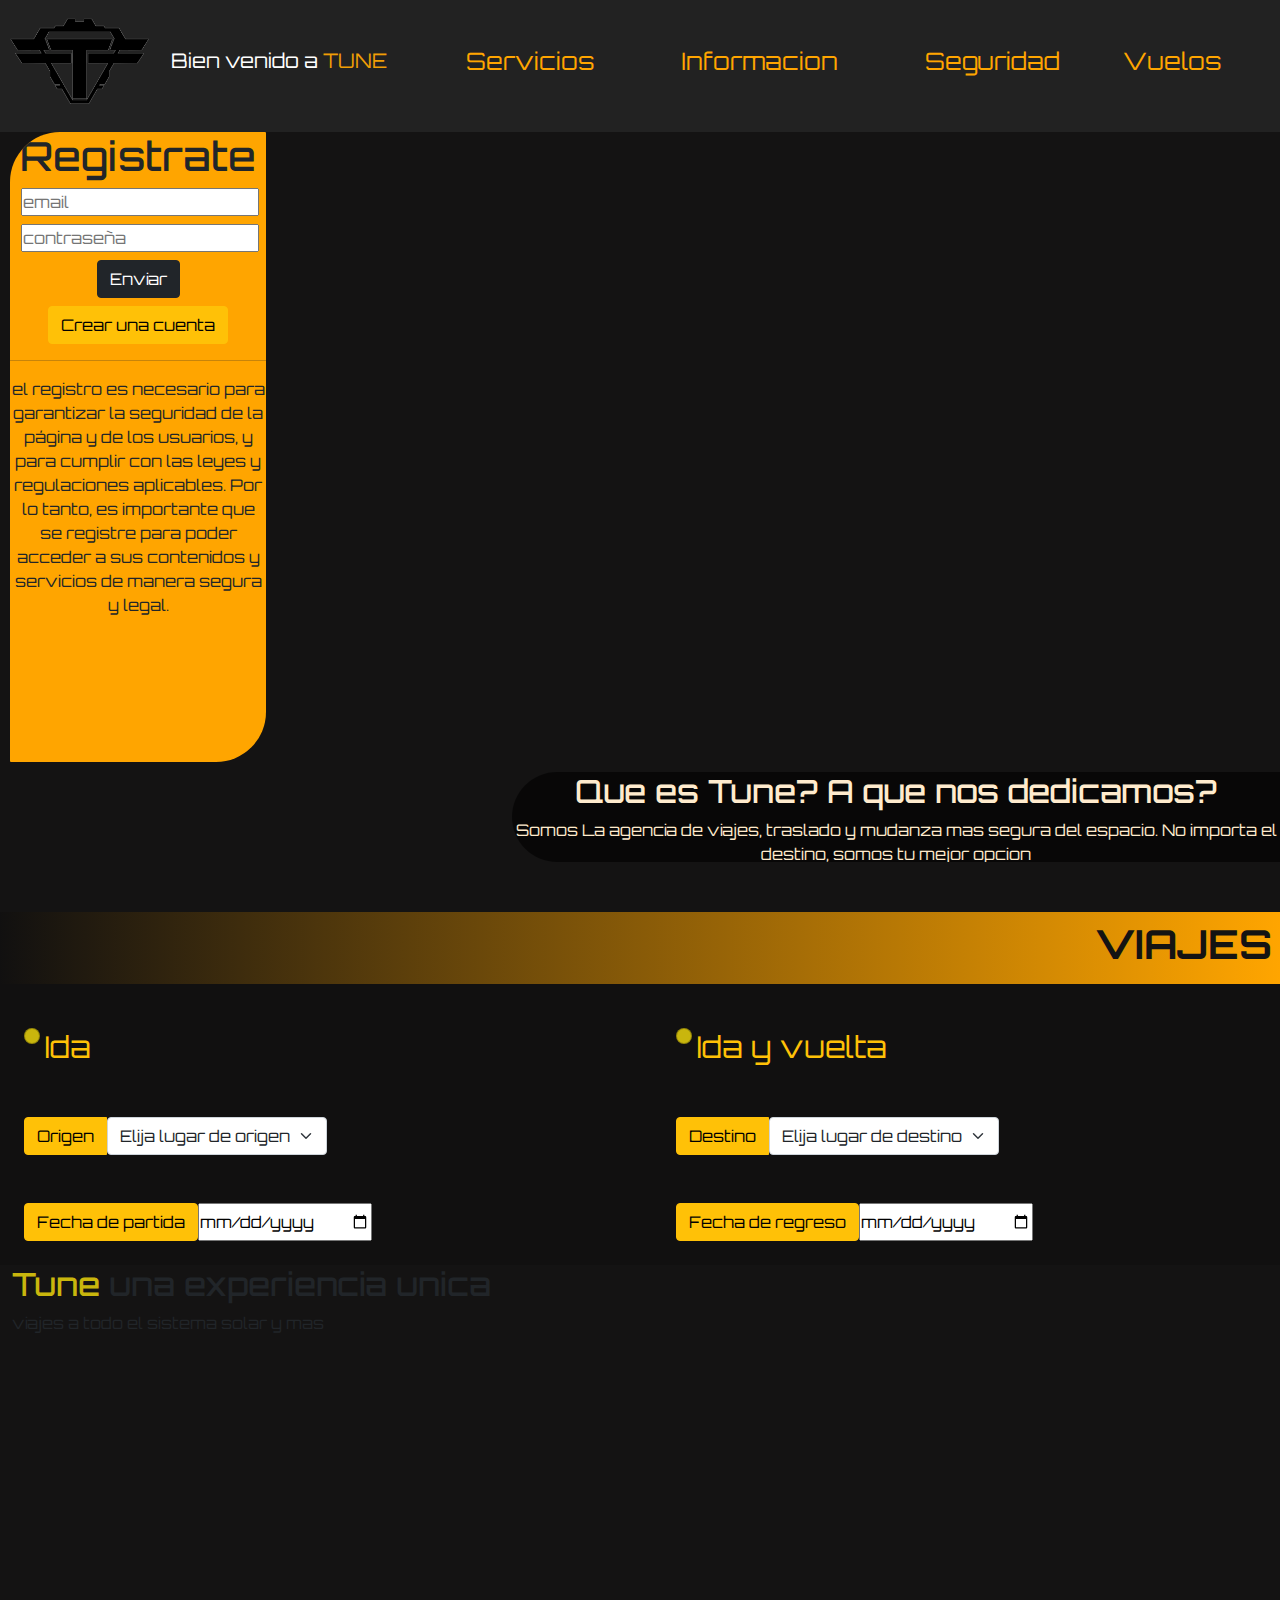
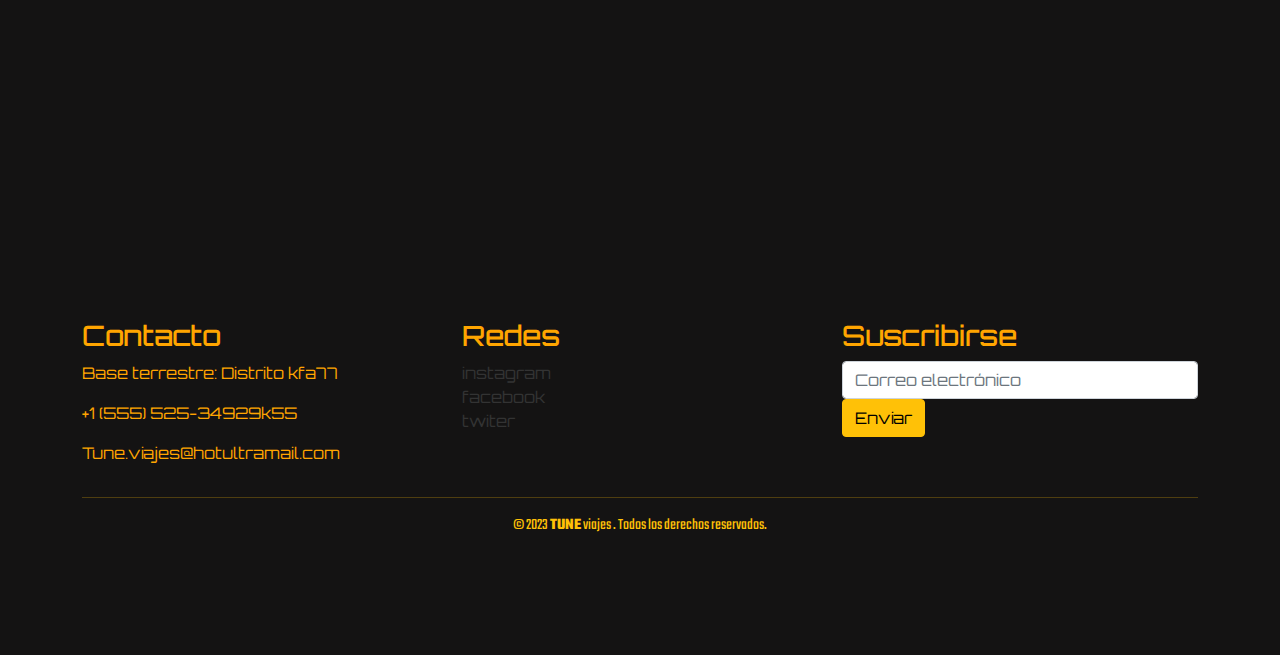
==== index.html @ 1d6a8e15 "git" ====
<!DOCTYPE html>
<html lang="es">
<head>
    <meta charset="UTF-8">
    <meta http-equiv="X-UA-Compatible" content="IE=edge">
    <meta name="viewport" content="width=device-width, initial-scale=1.0">
    <title> Tune </title>
    <!-- favicon -->
   <link rel="shortcut icon" href="../asset/imag/favicon.ico" type="image/x-icon">
   <!-- boostrap -->
   <link rel="stylesheet" href="./css/bootstrap.min.css">
    <link rel="stylesheet" href="./css/style.css" > 
   <!-- SEO on-page -->
   <meta name="description" content="Descubre los viajes en nuestra página web de vuelos y aerolíneas espaciales. Explora destinos increíbles y vive experiencias únicas en el espacio. ¡Reserva ahora y haz realidad tus sueños de viajar al espacio!">
   <meta name="keywords" content="viajes espaciales, turismo espacial, vuelos espaciales, agencia de viajes espaciales, destinos espaciales, tecnología espacial, futurismo, aventuras espaciales, exploración espacial, colonización espacial, viajes interplanetarios, transporte espacial, innovación espacial, ciencia ficción, astronáutica, astro turismo, viajes a la luna, viajes a Marte, viajes a otros planetas, turismo futurista, viajes en el tiempo, viajes interestelares, viajes galácticos, viajes a estrellas lejanas, viajes a agujeros negros, viajes a universos paralelos, viajes a dimensiones desconocidas">

   <!--animation  -->
   <link rel="stylesheet"href="https://cdnjs.cloudflare.com/ajax/libs/animate.css/4.1.1/animate.min.css"/>
  </head>

<body>



<header >
    <nav class="navbar navbar-expand-xl navbar-dark" aria-label="Sixth navbar example ">
                <figure class="m-2"> 
                  <img src="./asset/imag/LOGO1" class="LOGO.TUNE" height="90vh" alt="">
                </figure>

        <div class="container-fluid">
            <a class="navbar-brand  " href="#">Bien venido a <span class="TUNE ">TUNE</span></a>
                  <button class="navbar-toggler btn-warning " type="button" data-bs-toggle="collapse" data-bs-target="#navbarsExample06" aria-controls="navbarsExample06" aria-expanded="false"aria-label="Toggle navigation">    
                      <span class="navbar-toggler-icon"></span>
                  </button>
          
                <div class="collapse navbar-collapse" id="navbarsExample06">

                    <ul class="navbar-nav  mb-2 mb-xl-0 ">
                          <li class="nav-item mx-5"><a class="a
                              "aria-current="page" href="./page/servicios.html" target="_blank">Servicios</a>
                                </li>
                                    <li class="mx-4"> 
                                      <a class="a" href="./page/informacion.html">Informacion</a>
                                        </li>
                                      <li class="mx-5"> <a class="a" href="./page/seguridad.html">Seguridad</a>
                                </li>
                          <li class="mr-4">
                             <a class="a" href="./page/vuelos.html">Vuelos</a>
                        </li>
                    </ul>
              </div>

              
          </div>
    </nav>
</header>



<main class="main__index">
  <div class="registrate animate__animated animate__flipInX animate__slower ">
                <h1 class=" ">Registrate</h1>  

                          <form action=""  method="POST" enctype="text/plain">
                                <div class="mb-2"> <label for="email"></label>
                                <input type="email" id="email"  aria-describedby="emailHelp" placeholder="email"></div>
                                
                                <div class="mb-2"> <label for="contraseña"></label> 
                                <input type="password" name=""id="contraseña" placeholder="contraseña"> </div>
                                <button class="btn btn-dark text-white mb-2 "> Enviar</button>
                                <div class="boton__crearcuenta"> <button class="btn btn-warning">Crear una cuenta</button></div>
                          </form>      
                                        <hr>             
          <p>  el registro es necesario para garantizar la seguridad de la página y de los usuarios, y para cumplir con las leyes y regulaciones aplicables. Por lo tanto, es importante que se registre  para poder acceder a sus contenidos y servicios de manera segura y legal.</p> 
  </div>


  <article class="entidad"> 
          <h2>Que es Tune? A que nos dedicamos?</h2>
          <p>Somos La agencia de viajes, traslado y mudanza mas segura del espacio. No importa el destino, somos tu mejor opcion </p>
  </article>


<div class="container-fluid"></div>



  <section class="viaje__fecha "> 
 
    <div class="div_h1  d-flex align-items-end flex-column bd-highlight mb-3">  
      <h1 class="h1__viaje p-2 bd-highlight animate__animated  animate__backInLeft animate__slower animate__delay-2s ">VIAJES</h1> 
    </div>

        <div class="row" >
                <div class="col m-4 text-warning">
                    <input class="form-check-input" type="radio" name="inlineRadioOptions" style="background-color: #c9b60d;" value="ida">
                    <label class="form-check-label" for="inlineRadio1">Ida</label>
                </div>
    
                <div class="col m-4 text-warning">
                    <input class="form-check-input" type="radio" name="inlineRadioOptions" style="background-color: #c9b60d;" value="idayvuelta">
                    <label class="form-check-label" for="inlineRadio2">Ida y vuelta</label>
                </div>
        </div>     

        <div class="row">

                <div class="col  m-4 ">
                    <div class="btn-group ">
                            <button type="button" class="btn btn-warning " >Origen</button>
                            <select class="form-select" aria-label="Default select example">
                                <option selected>Elija lugar de origen</option>
                                <option value="1">Tierra</option>
                                <option value="2">Mercurio</option>
                                <option value="3">Venus</option>
                                <option value="4">Marte</option>
                                <option value="5">Jupiter</option>
                                <option value="6">Saturno</option>
                                <option value="7">Urano</option>
                                <option value="8">Neptuno</option>
                                <option value="11">Otro...</option>
                            </select>    
                    </div>
                </div>
                <div class="col m-4">
                    <div class="btn-group ">
                        <button type="button" class="btn btn-warning  " >Destino</button>  
                        <select class="form-select" aria-label="Default select example">
                            <option selected>Elija lugar de destino</option>
                            <option value="1">Tierra</option>
                            <option value="2">Mercurio</option>
                            <option value="3">Venus</option>
                            <option value="4">Marte</option>
                            <option value="5">Jupiter</option>
                            <option value="6">Saturno</option>
                            <option value="7">Urano</option>
                            <option value="8">Neptuno</option>
                            <option value="11">Otro...</option>
                        </select>
                    </div>
              </div>   
        
        </div>
        <div class="row ">
            
                <div class="col m-4">
                      <div class="btn-group ">
                          <label for="fecha"><button type="button" class="btn btn-warning">Fecha de partida</button></label>
                          <input type="date" id="fecha" name="fecha">
                      </div>      
                </div>
                <div class="col m-4">
                          <div class="btn-group">
                            <label for="fecha"><button type="button" class="btn btn-warning">Fecha de regreso</button></label>
                            <input type="date" id="fecha" name="fecha">
                          </div>
                </div>
        </div>  
        
      </section>
</div>




<div class="container-fluid fondo__articulo">
                    <article class="article__2">
                        
                            <h2> <span style="color: #c9b60d;">Tune</span> una experiencia unica  </h2>  
                            <p>  viajes a todo el sistema solar y mas </p>

                    </article>
</div>
    



</main>


  

<footer class="text-warning py-4">
      <div class="container">
        <div class="row">
          <div class="col-md-4">
            <h3>Contacto</h3>
            <p>Base terrestre: Distrito kfa77</p>
            <p>+1 (555) 525-34929k55</p>
            <p>Tune.viajes@hotultramail.com</p>
          </div>
          <div class="col-md-4">
            <h3>Redes</h3>
            <ul class="list-unstyled">
              <li><a href="#">instagram</a></li> 
              <li><a href="#">facebook</a></li>
              <li><a href="#">twiter</a></li>
            </ul>
          </div>
          <div class="col-md-4">
            <h3>Suscribirse</h3>
            <form>
              <div class="form-group">
                <input type="email" class="form-control" placeholder="Correo electrónico">
              </div>
              <button type="submit" class="btn btn-warning">Enviar</button>
            </form>
          </div>
        </div>
        <hr>
        <p class="text-center">© 2023 <strong>TUNE</strong> viajes . Todos los derechos reservados.</p>
      </div>

</footer>

<scripts src="./js/bootstrap.bundle.min.js"></scripts>

</body>
</html>
---- css/style.css ----
@import url("https://fonts.googleapis.com/css2?family=Barlow+Condensed:ital,wght@0,200;0,400;1,600&family=Libre+Baskerville:wght@400;700&family=Montserrat&family=Orbitron:wght@400;600;900&family=Teko&display=swap");
@import url("https://fonts.googleapis.com/css2?family=Barlow+Condensed:ital,wght@0,200;0,400;1,600&family=Libre+Baskerville:wght@400;700&family=Montserrat&family=Orbitron:wght@400;600;700;900&family=Teko&display=swap");
@import url("https://fonts.googleapis.com/css2?family=Barlow+Condensed:ital,wght@0,200;0,400;1,600&family=Libre+Baskerville:wght@400;700&family=Montserrat&family=Orbitron:wght@400;600;700;900&family=Teko:wght@400;500;600;700&display=swap");
/* _______________________________import___________________________ */
* {
  margin: 0;
  padding: 0;
  box-sizing: border-box;
}
/*______________________________ HEADER y button________________________________ */

.TUNE {
  color: #f09e05;
}
header {
  font-family: "Orbitron", sans-serif;
  font-size: x-large;
 
 
}

nav ul li .a:hover {
  color: #fffdfc;
  font-size: 25px;
}
.a {
  text-decoration: none;
  color: #ffa500;
  letter-spacing: 5px;
  margin-left: 15px;
}
.my-navbar {
  font-family: "Orbitron", sans-serif;
}
.my-button {
  background-color: #000000;
}


/*_____________________________ BODY _____________________________________ */
body {
  background-color: #222222;
}

/* ______________________________FORMULARIO INDEX _______________________ */
.registrate {
  margin: 10px;
  font-family: "Orbitron", sans-serif;
  background-color: #ffa500;
  text-align: center;
  border-radius: 50px 1px;
  overflow: auto;

}
/* ________________________________MAIN INDEX______________________________________ */
main {
  background-color: #141313;
}

.main__index {
  background-image: url(https://cdnb.artstation.com/p/assets/images/images/027/204/833/large/justin-wentz-overhex-hangar-copy.jpg?1590882414);
  background-repeat: no-repeat;
  background-position: top;
  background-size: auto;
}

h1 h2 .col-sm-7 {
  font-family: "Orbitron", sans-serif;
}
/*__________________________________ARTICLE UNO iNDEX_______________________ ______*/
.viaje__fecha {
  background-color: #111010;
  font-family: "Orbitron", sans-serif;
}
.form-check-label {
  font-size: 30px;
}
.div_h1 {
  background: rgb(20,19,16);
background: linear-gradient(90deg, rgba(20,19,16,0.04982503255208337) 0%,  rgb(255, 165, 0) 100%);
}
.h1__viaje {
  color:  #141313;
  font-weight: bold;
}

section article {
  font-family: "Orbitron", sans-serif;
  color: #ffa500;
  text-align: center;
}
/* _______ ___________________________ARTICLE DOS INDEX __________________________________________ */
.fondo__articulo {  background-image: url(https://cdna.artstation.com/p/assets/images/images/027/204/838/large/justin-wentz-takeoff-final-v02-copy.jpg?1590880574);
}
.article__2 {
  height: 70vh;
  font-family: "Orbitron", sans-serif; 

}
/* _____________________________________ARTICLE3 INDEX_______________________________________________________ */
.entidad {
  height: 10vh;
  color: blanchedalmond;
  background-color: #00000096;
  position: relative;
  margin-left: 40%;
  text-align: center;
  font-family: "Orbitron", sans-serif;
  overflow: auto;
  border-radius: 50px 0 0 50px;
  margin-bottom: 50px;
}
/* _________________________________________ pagina SErvic_________________________________ */

.container-lg  {text-align: center;
font-family: "Orbitron", sans-serif;
}
.my-seguridad{ background-image: url(https://cdnb.artstation.com/p/assets/images/images/012/320/861/large/vadim-sadovski-a6.jpg?1534192489);}

.my-columna { text-align: center;
  font-family: "Orbitron", sans-serif;
  background-image: url;}

.my-card { width: auto;
  display: flex;
  margin-top: 15rem;
  margin-bottom:20rem ;      
}

.fondo__black { 

  background-color: #000000;
}

.text-focus-in {
	animation: text-focus-in 1s cubic-bezier(0.550, 0.085, 0.680, 0.530) both;
}

 @keyframes text-focus-in {
  0% {
    filter: blur(12px);
    opacity: 0;
  }
  100% {
    filter: blur(0px);
    opacity: 1;
  }
}


.mensaje_m { 
  text-align: center;
  font-family: "Orbitron", sans-serif;
  overflow: auto;
  border-radius: 0px 70px 0 70px;
  font-size: 2vw;
background-color:#ffa500;
;
}


.viajex:hover {
  transform: scale(1.2);
}

/*_____________________________________ FOOTER__________________________________________________*/

footer {
  height: 40vh;
  background-color: #141313;
  font-family: "Teko", sans-serif;
}

.copy {
  color: #ffa500;
  font-size: 20px;
  text-align: center;
}

footer p {
  font-size: 16px;
}

footer ul {
  list-style: none;
  margin: 0;
  padding: 0;
}

footer li {
  font-size: 16px;
  line-height: 24px;
}

footer i {
  margin-right: 10px;
}

footer a {
  color: #333;
  text-decoration: none;
}
h3 p .TN {
  color: #ffa500;
  font-family: "Orbitron", sans-serif;
}
.row {
  color: #ffa500;
  font-family: "Orbitron", sans-serif;
}
footer a:hover {
  color: #000000;
  font-size: 30px;
}
/* _______________ PAGINA_info______________________________________________*/
.puedes { 
  background-color: #141313;
  padding: 20px;
}

.my-conteiner__info{ 
width: auto;
height: auto;
}
.conteiner__mapa { 
  background-color: #242222b1;
}
.my-card__info { 
  border-radius: 50px 1px;
  background-color: #ffa500;
background-repeat: no-repeat ;
}

.focus-in-expand {
	animation: focus-in-expand 0.8s cubic-bezier(0.250, 0.460, 0.450, 0.940) both;
}

 @keyframes focus-in-expand {
  0% {
    letter-spacing: -0.5em;
    filter: blur(12px);
    opacity: 0;
  }
  100% {
    filter: blur(0px);
    opacity: 1;
  }
}
.sombra__fondo { 
  box-shadow: 0 0 20px 0px rgba(0, 0, 0, 0.35);
}

.sombra__fondo2 { 
  box-shadow: 0 0 20px 0px rgba(0, 0, 0, 0.596);

}

/* _______________imagen hover de informacion__________________ */

.grid {
	position: relative;
	clear: both;
	margin: 0 auto;
	padding: 1em 0 4em;
	max-width: 1000px;
	list-style: none;
	text-align: center;
}

.grid figure {
	position: relative;
	float: left;
	overflow: hidden;
	margin: 10px 1%;
	min-width: 320px;
	max-width: 480px;
	max-height: 360px;
	width: 48%;
	height: auto;
	background: #d6cb04;
	text-align: center;
	cursor: pointer;
}

.grid figure img {
	position: relative;
	display: block;
	min-height: 100%;
	max-width: 100%;
	opacity: 0.8;
}

.grid figure figcaption {
	padding: 2em;
	color: hwb(48 2% 4%);
	text-transform: uppercase;
	font-size: 1.25em;
	-webkit-backface-visibility: hidden;
	backface-visibility: hidden;
}

.grid figure figcaption::before,
.grid figure figcaption::after {
	pointer-events: none;
}

.grid figure figcaption,
.grid figure figcaption > a {
	position: absolute;
	top: 0;
	left: 0;
	width: 100%;
	height: 100%;
}

.grid figure figcaption > a {
	z-index: 1000;
	text-indent: 200%;
	white-space: nowrap;
	font-size: 0;
	opacity: 0;
}

.grid figure h2 {
	word-spacing: -0.15em;
	font-weight: 300;
}

.grid figure h2 span {
	font-weight: 800;
}

.grid figure h2,
.grid figure p {
	margin: 0;
}

.grid figure p {
	letter-spacing: 1px;
	font-size: 68.5%;
}



figure.effect-julia {
	background: #2f3238;
}

figure.effect-julia img {
	max-width: none;
	height: 400px;
	-webkit-transition: opacity 1s, -webkit-transform 1s;
	transition: opacity 1s, transform 1s;
	-webkit-backface-visibility: hidden;
	backface-visibility: hidden;
}

figure.effect-julia figcaption {
	text-align: left;
}

figure.effect-julia h2 {
	position: relative;
	padding: 0.5em 0;
}

figure.effect-julia p {
	display: inline-block;
	margin: 0 0 0.25em;
	padding: 0.4em 1em;
	background: rgba(239, 223, 0, 0.9);
	color: #1f1f1f;
	text-transform: none;
	font-weight: 500;
	font-size: 75%;
	-webkit-transition: opacity 0.35s, -webkit-transform 0.35s;
	transition: opacity 0.35s, transform 0.35s;
	-webkit-transform: translate3d(-360px,0,0);
	transform: translate3d(-360px,0,0);
}

figure.effect-julia p:first-child {
	-webkit-transition-delay: 0.15s;
	transition-delay: 0.15s;
}

figure.effect-julia p:nth-of-type(2) {
	-webkit-transition-delay: 0.1s;
	transition-delay: 0.1s;
}

figure.effect-julia p:nth-of-type(3) {
	-webkit-transition-delay: 0.05s;
	transition-delay: 0.05s;
}

figure.effect-julia:hover p:first-child {
	-webkit-transition-delay: 0s;
	transition-delay: 0s;
}

figure.effect-julia:hover p:nth-of-type(2) {
	-webkit-transition-delay: 0.05s;
	transition-delay: 0.05s;
}

figure.effect-julia:hover p:nth-of-type(3) {
	-webkit-transition-delay: 0.1s;
	transition-delay: 0.1s;
}

figure.effect-julia:hover img {
	opacity: 0.4;
	-webkit-transform: scale3d(1.1,1.1,1);
	transform: scale3d(1.1,1.1,1);
}

figure.effect-julia:hover p {
	opacity: 1;
	-webkit-transform: translate3d(0,0,0);
	transform: translate3d(0,0,0);
}

/* ______________________________________________PAGINA DE SEGURIDAD ______________________________________________ */

.col-lg-6 {
  flex-direction: row;
  align-items: center;
}

.flex_div 
{ display: none;
flex-direction: none;}

.my-card__seguro { 
  background-image: linear-gradient(  to bottom ,  #1d1d1dd4,  #000000e9);
}

.globo-conversacion {
  background-color: #090909;
  border-radius: 10px;
  color: #000;
  padding: 10px;
  position: relative;
  max-width: 250px;
  font-size: 16px;
  font-family: "Orbitron", sans-serif;
  margin-left: 55vw;

}

.globo-conversacion::before {
  content: '';
  position: absolute;
  border-top: 20px solid #000000;
  border-left: 10px solid transparent;
  border-right: 20px solid transparent;
  bottom: -20px;
  left: 10px;
}

.globo-conversacion::after {
  content: '';
  position: absolute;
  border-top: 20px solid #000000;
  border-left: 10px solid transparent;
  border-right: 20px solid transparent;
  bottom: -18px;
  left: 10px;
}




.main__servicios { background-image: url(https://cdnb.artstation.com/p/assets/images/images/045/607/005/large/vadim-sadovski-b35.jpg?1643124860);
  background-attachment: fixed;
  background-position: center;
  background-repeat: no-repeat;
  background-size: cover;
  margin-bottom: 50px;
}
/*________________________________________ ____ MEDIA QUERY _______________________________ */

@media screen and (max-width: 1370px) {
  .a {
    letter-spacing: 0;
  }
}


@media screen  and (min-width:200px) and (max-width:1024px){

  .main__index {
    background-image: url( https://cdna.artstation.com/p/assets/images/images/000/678/574/large/jessica-rossier-concept-art-leaving-the-world-jessica-rossier.jpg?1443929515);
  }
  .viaje__fecha { 
    background-image: linear-gradient(  to bottom ,  #1d1d1d76,  #000000ca);
  }

.my-card { height: 70vh;
overflow:auto
}


}

@media only screen and (min-width: 200px) and (max-width: 1198px) {
  .viaje__fecha {
    background-color: #1d1d1de3;
  }
  .registrate {
    background-color: #ffa600c5;
    overflow: auto;
    height: 20vh;
  }


}

@media screen and (min-width: 1200px) and (max-width: 2000px) {
  .registrate {
    width: 20vw;
    height: 70vh;
  }
}

/* ________________ MEDIA QUERY SERVICIOS ________________ */
@media screen and (min-width:200px) and (max-width:540px) {
  .flex__div 
  { display: flex;
  flex-direction: column;}

  
}
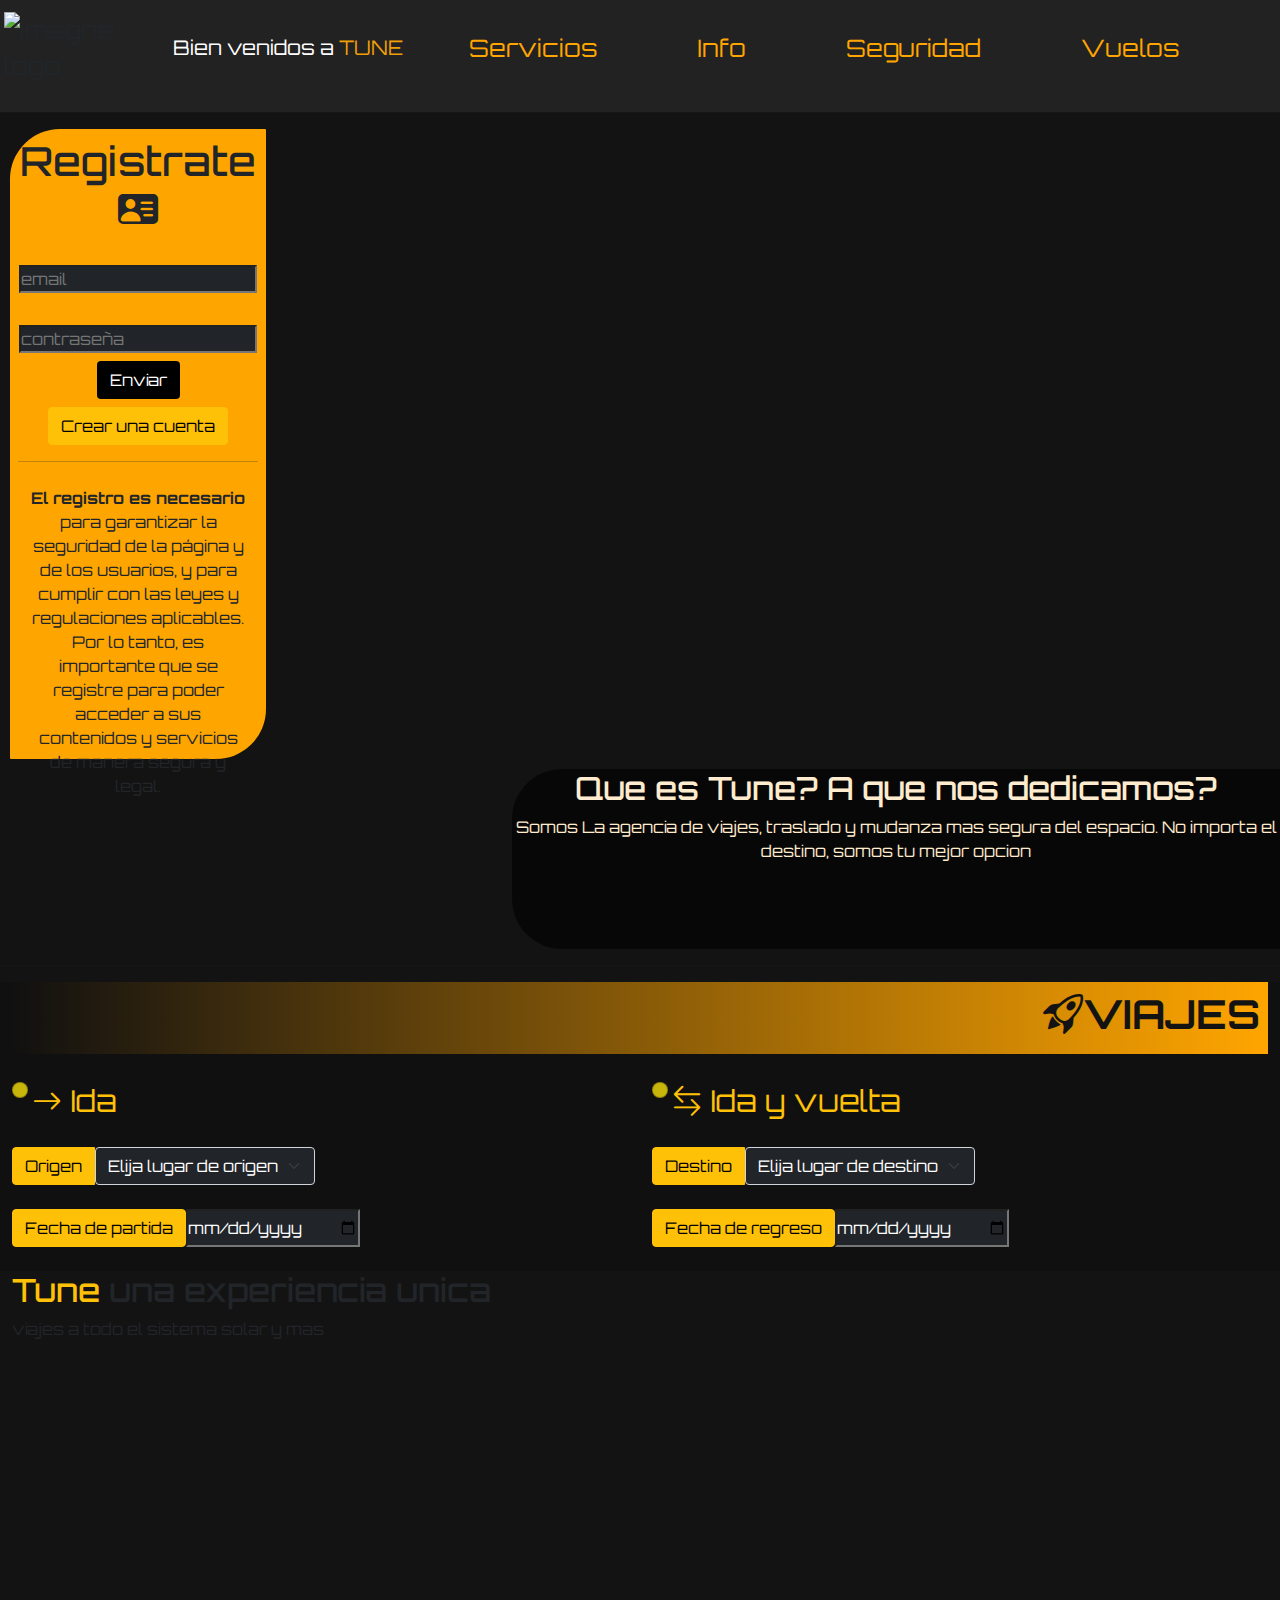
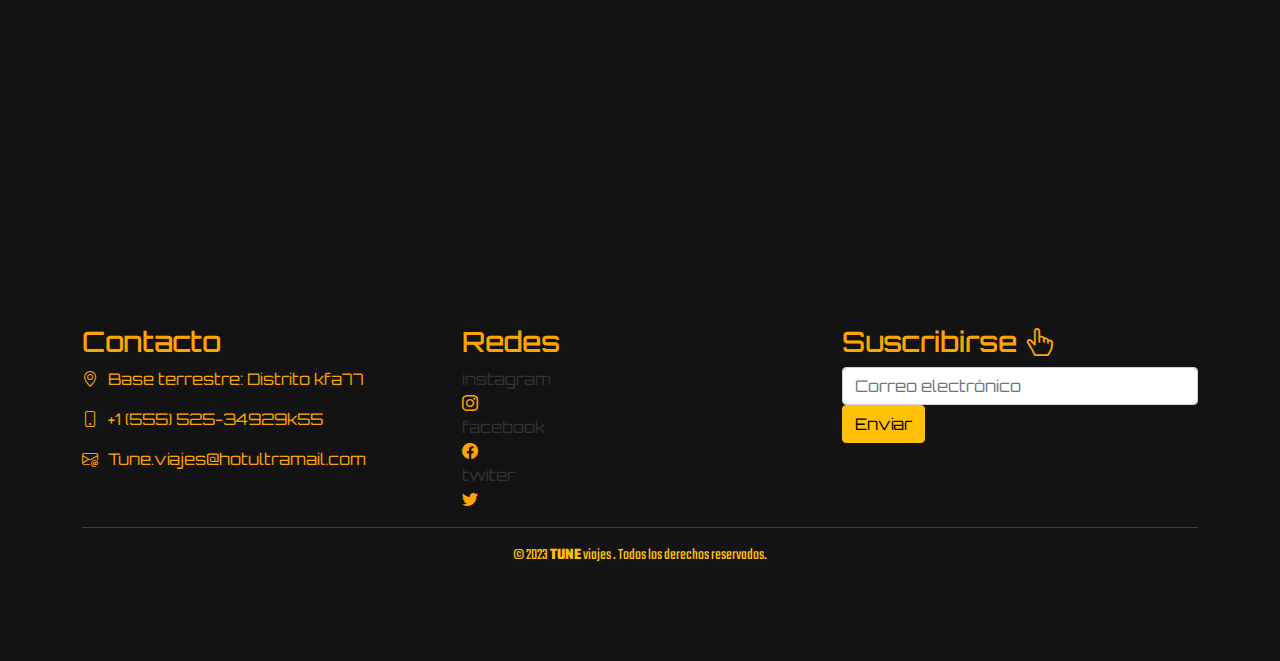
==== commit f6ab0412: "arreglo de scroll-x" ====
--- a/index.html
+++ b/index.html
@@ -5,112 +5,110 @@
     <meta http-equiv="X-UA-Compatible" content="IE=edge">
     <meta name="viewport" content="width=device-width, initial-scale=1.0">
     <title> Tune </title>
-    <!-- favicon -->
-   <link rel="shortcut icon" href="../asset/imag/favicon.ico" type="image/x-icon">
-   <!-- boostrap -->
-   <link rel="stylesheet" href="./css/bootstrap.min.css">
+        <!-- favicon -->
+  <link rel="shortcut icon" href="../asset/imag/favicon.ico" type="image/x-icon">
+  <!-- icono bostrap-->
+  <link rel="stylesheet" href="https://cdn.jsdelivr.net/npm/bootstrap-icons@1.10.4/font/bootstrap-icons.css">
+    
+          <!-- boostrap -->
+  <link rel="stylesheet" href="./css/bootstrap.min.css">
     <link rel="stylesheet" href="./css/style.css" > 
-   <!-- SEO on-page -->
-   <meta name="description" content="Descubre los viajes en nuestra página web de vuelos y aerolíneas espaciales. Explora destinos increíbles y vive experiencias únicas en el espacio. ¡Reserva ahora y haz realidad tus sueños de viajar al espacio!">
-   <meta name="keywords" content="viajes espaciales, turismo espacial, vuelos espaciales, agencia de viajes espaciales, destinos espaciales, tecnología espacial, futurismo, aventuras espaciales, exploración espacial, colonización espacial, viajes interplanetarios, transporte espacial, innovación espacial, ciencia ficción, astronáutica, astro turismo, viajes a la luna, viajes a Marte, viajes a otros planetas, turismo futurista, viajes en el tiempo, viajes interestelares, viajes galácticos, viajes a estrellas lejanas, viajes a agujeros negros, viajes a universos paralelos, viajes a dimensiones desconocidas">
-
-   <!--animation  -->
-   <link rel="stylesheet"href="https://cdnjs.cloudflare.com/ajax/libs/animate.css/4.1.1/animate.min.css"/>
+      <!-- SEO on-page -->
+  <meta name="description" content="Descubre los viajes en nuestra página web de vuelos y aerolíneas espaciales. Explora destinos increíbles y vive experiencias únicas en el espacio. ¡Reserva ahora y haz realidad tus sueños de viajar al espacio!">
+  <meta name="keywords" content="viajes espaciales, turismo espacial, vuelos espaciales, agencia de viajes espaciales, destinos espaciales, tecnología espacial, futurismo, aventuras espaciales, exploración espacial, colonización espacial, viajes interplanetarios, transporte espacial, innovación espacial, ciencia ficción, astronáutica, astro turismo, viajes a la luna, viajes a Marte, viajes a otros planetas, turismo futurista, viajes en el tiempo, viajes interestelares, viajes galácticos, viajes a estrellas lejanas, viajes a agujeros negros, viajes a universos paralelos, viajes a dimensiones desconocidas">
+
+    <!--animation  -->
+  <link rel="stylesheet"href="https://cdnjs.cloudflare.com/ajax/libs/animate.css/4.1.1/animate.min.css"/>
   </head>
 
 <body>
 
-
-
-<header >
-    <nav class="navbar navbar-expand-xl navbar-dark" aria-label="Sixth navbar example ">
-                <figure class="m-2"> 
-                  <img src="./asset/imag/LOGO1" class="LOGO.TUNE" height="90vh" alt="">
-                </figure>
-
-        <div class="container-fluid">
-            <a class="navbar-brand  " href="#">Bien venido a <span class="TUNE ">TUNE</span></a>
-                  <button class="navbar-toggler btn-warning " type="button" data-bs-toggle="collapse" data-bs-target="#navbarsExample06" aria-controls="navbarsExample06" aria-expanded="false"aria-label="Toggle navigation">    
-                      <span class="navbar-toggler-icon"></span>
-                  </button>
-          
-                <div class="collapse navbar-collapse" id="navbarsExample06">
-
-                    <ul class="navbar-nav  mb-2 mb-xl-0 ">
-                          <li class="nav-item mx-5"><a class="a
-                              "aria-current="page" href="./page/servicios.html" target="_blank">Servicios</a>
+<header >    
+<nav class="navbar navbar-expand-xl navbar-dark my-navbar " aria-label="Sixth navbar example">
+        <figure class="m-1"> 
+            <img src="../proyectado/asset/imag/LOGO1" width="" height="90vh" alt="imagne logo">
+            </figure>
+                <div class="container-fluid">
+                    <a class="navbar-brand " href="#">Bien venidos a <span class="TUNE ">TUNE</span></a>
+                    <button class="navbar-toggler btn-warning " type="button" data-bs-toggle="collapse" data-bs-target="#navbarsExample06" aria-controls="navbarsExample06" aria-expanded="false"aria-label="Toggle navigation">    
+                        <span class="navbar-toggler-icon"></span>
+                        </button>
+                          <div class="collapse navbar-collapse  " id="navbarsExample06">
+                              <ul class="navbar-nav  mb-2 mb-xl-0 ">
+                                  <li class="nav-item ">
+                                        <a class="a"aria-current="page" href="../proyectado/page/servicios.html" >Servicios</a>
+                                      </li>
+                                    <li class="">
+                                      <a class="a" href="../proyectado/page/informacion.html">Info</a>
                                 </li>
-                                    <li class="mx-4"> 
-                                      <a class="a" href="./page/informacion.html">Informacion</a>
-                                        </li>
-                                      <li class="mx-5"> <a class="a" href="./page/seguridad.html">Seguridad</a>
-                                </li>
-                          <li class="mr-4">
-                             <a class="a" href="./page/vuelos.html">Vuelos</a>
-                        </li>
-                    </ul>
-              </div>
-
-              
-          </div>
-    </nav>
+                              <li class="">
+                            <a class="a" href="../proyectado/page/seguridad.html" >Seguridad</a>
+                        </li> 
+                    <li class="">
+                    <a class="a" href="../proyectado/page/vuelos.html" >Vuelos</a>
+                </li> 
+            </ul>
+        </div>
+    </div>
+</nav>
 </header>
 
 
-
 <main class="main__index">
-  <div class="registrate animate__animated animate__flipInX animate__slower ">
-                <h1 class=" ">Registrate</h1>  
+    <hr>
+<div class="registrate animate__animated animate__flipInX animate__slower p-2">
+                <h1 >Registrate  <i class="bi bi-person-vcard-fill"></i> </h1>
 
                           <form action=""  method="POST" enctype="text/plain">
                                 <div class="mb-2"> <label for="email"></label>
-                                <input type="email" id="email"  aria-describedby="emailHelp" placeholder="email"></div>
+                                <input type="email " class="bg-dark" id="email"  aria-describedby="emailHelp" placeholder="email"></div>
                                 
                                 <div class="mb-2"> <label for="contraseña"></label> 
-                                <input type="password" name=""id="contraseña" placeholder="contraseña"> </div>
-                                <button class="btn btn-dark text-white mb-2 "> Enviar</button>
+                                <input type="password" class="bg-dark" name=""id="contraseña" placeholder="contraseña"> </div>
+                                <button class="btn fondo__black text-white mb-2">Enviar</button>
                                 <div class="boton__crearcuenta"> <button class="btn btn-warning">Crear una cuenta</button></div>
                           </form>      
                                         <hr>             
-          <p>  el registro es necesario para garantizar la seguridad de la página y de los usuarios, y para cumplir con las leyes y regulaciones aplicables. Por lo tanto, es importante que se registre  para poder acceder a sus contenidos y servicios de manera segura y legal.</p> 
+          <p class="p-2"> <strong>El registro es necesario </strong>para garantizar la seguridad de la página y de los usuarios, y para cumplir con las leyes y regulaciones aplicables. Por lo tanto, es importante que se registre  para poder acceder a sus contenidos y servicios de manera segura y legal.</p> 
   </div>
 
 
-  <article class="entidad"> 
+  <article class="entidad  "> 
           <h2>Que es Tune? A que nos dedicamos?</h2>
-          <p>Somos La agencia de viajes, traslado y mudanza mas segura del espacio. No importa el destino, somos tu mejor opcion </p>
+          <p >Somos La agencia de viajes, traslado y mudanza mas segura del espacio. No importa el destino, somos tu mejor opcion </p>
   </article>
 
-
-<div class="container-fluid"></div>
-
-
-
-  <section class="viaje__fecha "> 
- 
-    <div class="div_h1  d-flex align-items-end flex-column bd-highlight mb-3">  
-      <h1 class="h1__viaje p-2 bd-highlight animate__animated  animate__backInLeft animate__slower animate__delay-2s ">VIAJES</h1> 
-    </div>
-
-        <div class="row" >
-                <div class="col m-4 text-warning">
+<hr>
+
+<section>
+
+<div class="container-fluid viaje__fecha ">
+
+
+
+<div class=" div_h1  d-flex align-items-end flex-column bd-highlight">
+  <h1 class=" h1__viaje p-2 bd-highlight animate__animated  animate__backInLeft animate__slower animate__delay-2s"><i class="bi bi-rocket-takeoff"></i>VIAJES</h1> 
+</div>
+
+        <div class="row  d-flex justify-content-between">
+                <div class="col mb-4 mt-4 text-warning">
                     <input class="form-check-input" type="radio" name="inlineRadioOptions" style="background-color: #c9b60d;" value="ida">
-                    <label class="form-check-label" for="inlineRadio1">Ida</label>
-                </div>
+                    <label class="form-check-label" for="inlineRadio1"><i class="bi bi-arrow-right"></i> Ida  
+                </div></label>
     
-                <div class="col m-4 text-warning">
+                <div class="col mb-4 mt-4 text-warning">
                     <input class="form-check-input" type="radio" name="inlineRadioOptions" style="background-color: #c9b60d;" value="idayvuelta">
-                    <label class="form-check-label" for="inlineRadio2">Ida y vuelta</label>
+                    <label class="form-check-label" for="inlineRadio2"><i class="bi bi-arrow-left-right"></i> Ida y vuelta  </label>
                 </div>
         </div>     
 
-        <div class="row">
-
-                <div class="col  m-4 ">
+        <div class="row d-flex justify-content-between">
+
+        <div  class="col mb-4">
                     <div class="btn-group ">
-                            <button type="button" class="btn btn-warning " >Origen</button>
-                            <select class="form-select" aria-label="Default select example">
-                                <option selected>Elija lugar de origen</option>
+                            <button type="button" class="btn btn-warning">Origen</button>
+                            <select class="form-select bg-dark text-white" aria-label="Default select example">
+                                <option selected >Elija lugar de origen</option>
                                 <option value="1">Tierra</option>
                                 <option value="2">Mercurio</option>
                                 <option value="3">Venus</option>
@@ -121,13 +119,15 @@
                                 <option value="8">Neptuno</option>
                                 <option value="11">Otro...</option>
                             </select>    
-                    </div>
-                </div>
-                <div class="col m-4">
+                </div>
+        </div>
+
+
+                <div class="col mb-4" >
                     <div class="btn-group ">
-                        <button type="button" class="btn btn-warning  " >Destino</button>  
-                        <select class="form-select" aria-label="Default select example">
-                            <option selected>Elija lugar de destino</option>
+                        <button type="button" class="btn btn-warning">Destino</button>  
+                        <select class="form-select bg-dark text-white" aria-label="Default select example">
+                            <option   selected >Elija lugar de destino</option>
                             <option value="1">Tierra</option>
                             <option value="2">Mercurio</option>
                             <option value="3">Venus</option>
@@ -142,64 +142,60 @@
               </div>   
         
         </div>
-        <div class="row ">
+        <div class="row d-flex justify-content-between">
             
-                <div class="col m-4">
+                <div class="col mb-4">
                       <div class="btn-group ">
                           <label for="fecha"><button type="button" class="btn btn-warning">Fecha de partida</button></label>
-                          <input type="date" id="fecha" name="fecha">
+                          <input type="date" class="bg-dark text-white" id="fecha" name="fecha">
                       </div>      
                 </div>
-                <div class="col m-4">
+                <div class="col mb-4 ">
                           <div class="btn-group">
                             <label for="fecha"><button type="button" class="btn btn-warning">Fecha de regreso</button></label>
-                            <input type="date" id="fecha" name="fecha">
+                            <input type="date" id="fecha" class="bg-dark text-white" name="fecha">
                           </div>
                 </div>
         </div>  
         
-      </section>
+    
 </div>
 
-
+</section>
 
 
 <div class="container-fluid fondo__articulo">
-                    <article class="article__2">
+                    <article class="article__2 ">
                         
-                            <h2> <span style="color: #c9b60d;">Tune</span> una experiencia unica  </h2>  
+                            <h2> <span class="text-warning">Tune</span> una experiencia unica  </h2>  
                             <p>  viajes a todo el sistema solar y mas </p>
 
                     </article>
 </div>
-    
-
-
 
 </main>
 
 
+<footer class="text-warning py-4">
   
-
-<footer class="text-warning py-4">
       <div class="container">
         <div class="row">
           <div class="col-md-4">
             <h3>Contacto</h3>
-            <p>Base terrestre: Distrito kfa77</p>
-            <p>+1 (555) 525-34929k55</p>
-            <p>Tune.viajes@hotultramail.com</p>
+            <p><i class="bi bi-geo-alt"></i>Base terrestre: Distrito kfa77</p>
+            <p><i class="bi bi-phone"></i>+1 (555) 525-34929k55</p>
+            <p><i class="bi bi-envelope-at"></i>Tune.viajes@hotultramail.com</p>
           </div>
           <div class="col-md-4">
             <h3>Redes</h3>
             <ul class="list-unstyled">
-              <li><a href="#">instagram</a></li> 
-              <li><a href="#">facebook</a></li>
-              <li><a href="#">twiter</a></li>
+              <li><a href="#">instagram</a></li> <i class="bi bi-instagram"></i>
+              <li><a href="#">facebook</a></li><i class="bi bi-facebook"></i>
+              <li><a href="#">twiter</a></li><i class="bi bi-twitter"></i>
             </ul>
           </div>
           <div class="col-md-4">
-            <h3>Suscribirse</h3>
+            <h3>Suscribirse <i class="bi bi-hand-index-thumb"></i></h3>
             <form>
               <div class="form-group">
                 <input type="email" class="form-control" placeholder="Correo electrónico">
@@ -214,7 +210,9 @@
 
 </footer>
 
-<scripts src="./js/bootstrap.bundle.min.js"></scripts>
+<scripts src="../proyectado/js/bootstrap.bundle.min.js"></scripts>
+
+<script src="https://cdn.jsdelivr.net/npm/bootstrap@5.0.2/dist/js/bootstrap.bundle.min.js" integrity="sha384-MrcW6ZMFYlzcLA8Nl+NtUVF0sA7MsXsP1UyJoMp4YLEuNSfAP+JcXn/tWtIaxVXM" crossorigin="anonymous"></script>
 
 </body>
 </html>
--- a/css/style.css
+++ b/css/style.css
@@ -15,8 +15,6 @@
 header {
   font-family: "Orbitron", sans-serif;
   font-size: x-large;
- 
- 
 }
 
 nav ul li .a:hover {
@@ -27,7 +25,10 @@
   text-decoration: none;
   color: #ffa500;
   letter-spacing: 5px;
-  margin-left: 15px;
+}
+nav ul li .a { 
+  margin-left:50px ;
+  margin-right:50px;
 }
 .my-navbar {
   font-family: "Orbitron", sans-serif;
@@ -36,21 +37,25 @@
   background-color: #000000;
 }
 
+@media screen  and (min-width:200px) and (max-width:1024px){
+
+  nav ul li .a { 
+    margin-left:0 ;
+    margin-right:0;
+  }
+}
 
 /*_____________________________ BODY _____________________________________ */
 body {
   background-color: #222222;
 }
 
-/* ______________________________FORMULARIO INDEX _______________________ */
-.registrate {
-  margin: 10px;
-  font-family: "Orbitron", sans-serif;
-  background-color: #ffa500;
-  text-align: center;
-  border-radius: 50px 1px;
-  overflow: auto;
-
+.i_font { 
+  font-size: 20px;
+}
+.h_auto{
+  height: auto;
+  width: 18rem;
 }
 /* ________________________________MAIN INDEX______________________________________ */
 main {
@@ -71,6 +76,7 @@
 .viaje__fecha {
   background-color: #111010;
   font-family: "Orbitron", sans-serif;
+  
 }
 .form-check-label {
   font-size: 30px;
@@ -78,6 +84,7 @@
 .div_h1 {
   background: rgb(20,19,16);
 background: linear-gradient(90deg, rgba(20,19,16,0.04982503255208337) 0%,  rgb(255, 165, 0) 100%);
+
 }
 .h1__viaje {
   color:  #141313;
@@ -98,28 +105,78 @@
 
 }
 /* _____________________________________ARTICLE3 INDEX_______________________________________________________ */
-.entidad {
-  height: 10vh;
+
+
+.entidad{
+  height: 20vh;
   color: blanchedalmond;
   background-color: #00000096;
   position: relative;
   margin-left: 40%;
   text-align: center;
   font-family: "Orbitron", sans-serif;
+  overflow: hidden;
+  border-radius: 50px 0 0 50px;
+  
+}
+.registrate {
+  margin: 10px;
+  font-family: "Orbitron", sans-serif;
+  background-color: #ffa500;
+  text-align: center;
+  border-radius: 50px 1px;
+ 
+}
+@media only screen and (min-width: 200px) and (max-width: 1198px) {
+  .viaje__fecha {
+    background-color: #1d1d1de3;
+  }
+  .registrate {
+    background-color: #ffa600;
+    overflow:visible;
+    height: auto;
+
+    
+  }
+.entidad{ 
+  padding: 4px;
   overflow: auto;
-  border-radius: 50px 0 0 50px;
-  margin-bottom: 50px;
-}
+  position:static;
+margin: auto;
+border-radius: 50px 50px ;
+}
+.fondo__articulo {  background-image: url(https://cdna.artstation.com/p/assets/images/images/027/204/838/large/justin-wentz-takeoff-final-v02-copy.jpg?1590880574);
+  background-position: left;
+}
+.article__2 {
+  height: 70vh;
+  font-family: "Orbitron", sans-serif; 
+text-align: center;
+}
+}
+
+@media screen and (min-width: 1200px) and (max-width: 2000px) {
+  .registrate {
+    width: 20vw;
+    height: 70vh;
+  }
+
+
+}
+
 /* _________________________________________ pagina SErvic_________________________________ */
+
+.article_servi{ 
+  margin-top: 15em;
+}
 
 .container-lg  {text-align: center;
 font-family: "Orbitron", sans-serif;
 }
-.my-seguridad{ background-image: url(https://cdnb.artstation.com/p/assets/images/images/012/320/861/large/vadim-sadovski-a6.jpg?1534192489);}
 
 .my-columna { text-align: center;
   font-family: "Orbitron", sans-serif;
-  background-image: url;}
+}
 
 .my-card { width: auto;
   display: flex;
@@ -127,8 +184,10 @@
   margin-bottom:20rem ;      
 }
 
+.color__contraste { 
+  color: #d78f08;
+}
 .fondo__black { 
-
   background-color: #000000;
 }
 
@@ -153,15 +212,18 @@
   font-family: "Orbitron", sans-serif;
   overflow: auto;
   border-radius: 0px 70px 0 70px;
-  font-size: 2vw;
+  font-size: 25px;
 background-color:#ffa500;
 ;
 }
-
-
-.viajex:hover {
-  transform: scale(1.2);
-}
+.hover:hover { 
+  transform: scale(1.4);
+}
+
+
+
+
+
 
 /*_____________________________________ FOOTER__________________________________________________*/
 
@@ -230,7 +292,13 @@
   background-color: #ffa500;
 background-repeat: no-repeat ;
 }
-
+.my-card__vuelo { 
+  border-radius: 50px 1px;
+
+background-repeat: no-repeat ;
+padding: 10px;
+}
+.tamaño__icono { font-size: 25px;}
 .focus-in-expand {
 	animation: focus-in-expand 0.8s cubic-bezier(0.250, 0.460, 0.450, 0.940) both;
 }
@@ -256,7 +324,19 @@
 }
 
 /* _______________imagen hover de informacion__________________ */
-
+.video-contenedor {
+  position: relative;
+  padding-bottom: 56.25%; 
+  height: 0;
+}
+
+.video-contenedor iframe {
+  position: absolute;
+  top: 0;
+  left: 0;
+  width: 100%;
+  height: 100%;
+}
 .grid {
 	position: relative;
 	clear: both;
@@ -508,11 +588,6 @@
   .viaje__fecha {
     background-color: #1d1d1de3;
   }
-  .registrate {
-    background-color: #ffa600c5;
-    overflow: auto;
-    height: 20vh;
-  }
 
 
 }
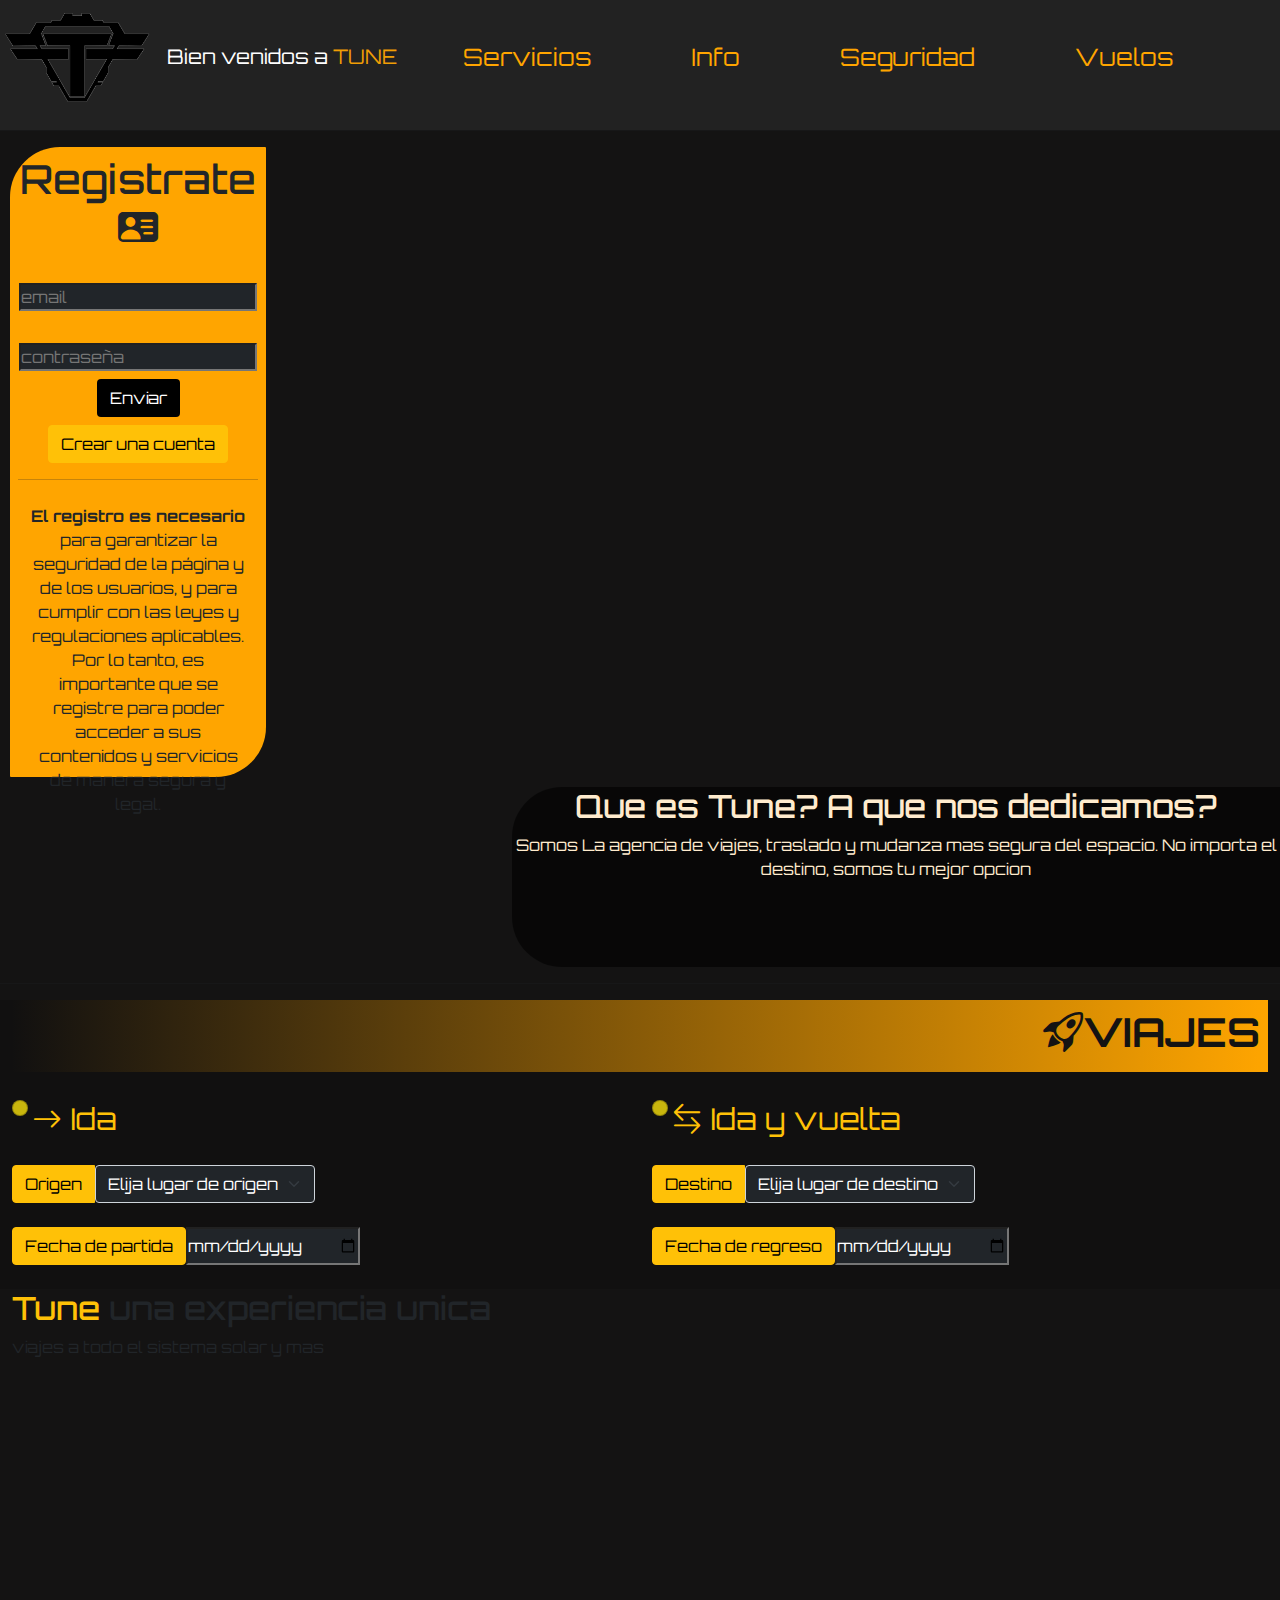
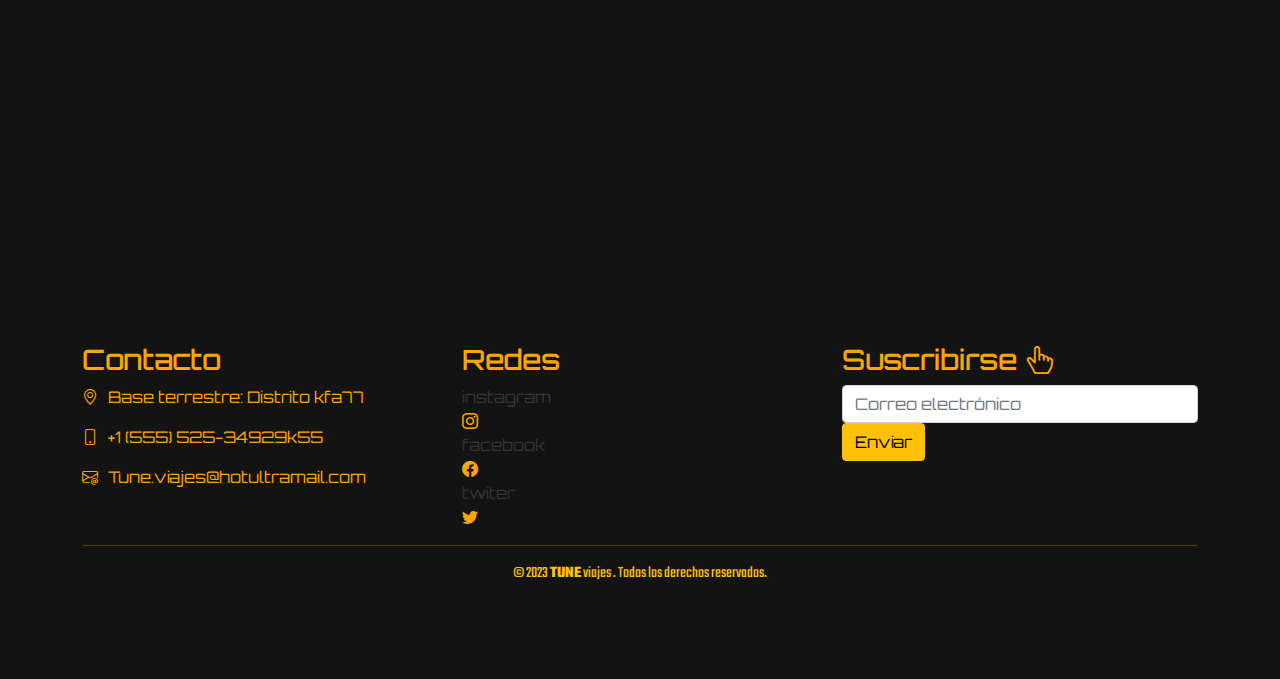
==== commit 17ac7ab8: "arreglo" ====
--- a/index.html
+++ b/index.html
@@ -26,7 +26,7 @@
 <header >    
 <nav class="navbar navbar-expand-xl navbar-dark my-navbar " aria-label="Sixth navbar example">
         <figure class="m-1"> 
-            <img src="../proyectado/asset/imag/LOGO1" width="" height="90vh" alt="imagne logo">
+            <img src="./asset/imag/LOGO.png" width="" height="90vh" alt="imagne logo">
             </figure>
                 <div class="container-fluid">
                     <a class="navbar-brand " href="#">Bien venidos a <span class="TUNE ">TUNE</span></a>
@@ -36,16 +36,16 @@
                           <div class="collapse navbar-collapse  " id="navbarsExample06">
                               <ul class="navbar-nav  mb-2 mb-xl-0 ">
                                   <li class="nav-item ">
-                                        <a class="a"aria-current="page" href="../proyectado/page/servicios.html" >Servicios</a>
+                                        <a class="a"aria-current="page" href="./page/servicios.html" >Servicios</a>
                                       </li>
                                     <li class="">
-                                      <a class="a" href="../proyectado/page/informacion.html">Info</a>
+                                      <a class="a" href="./page/informacion.html">Info</a>
                                 </li>
                               <li class="">
-                            <a class="a" href="../proyectado/page/seguridad.html" >Seguridad</a>
+                            <a class="a" href="./page/seguridad.html" >Seguridad</a>
                         </li> 
                     <li class="">
-                    <a class="a" href="../proyectado/page/vuelos.html" >Vuelos</a>
+                    <a class="a" href="./page/vuelos.html" >Vuelos</a>
                 </li> 
             </ul>
         </div>
@@ -59,14 +59,14 @@
 <div class="registrate animate__animated animate__flipInX animate__slower p-2">
                 <h1 >Registrate  <i class="bi bi-person-vcard-fill"></i> </h1>
 
-                          <form action=""  method="POST" enctype="text/plain">
+                          <form action="../proyectado/page/404.html"  method="" enctype="text/plain">
                                 <div class="mb-2"> <label for="email"></label>
-                                <input type="email " class="bg-dark" id="email"  aria-describedby="emailHelp" placeholder="email"></div>
+                                <input type="email " class="bg-dark" id="email"  aria-describedby="emailHelp" placeholder="email" required></div>
                                 
                                 <div class="mb-2"> <label for="contraseña"></label> 
-                                <input type="password" class="bg-dark" name=""id="contraseña" placeholder="contraseña"> </div>
+                                <input type="password" class="bg-dark" name=""id="contraseña" placeholder="contraseña" required> </div>
                                 <button class="btn fondo__black text-white mb-2">Enviar</button>
-                                <div class="boton__crearcuenta"> <button class="btn btn-warning">Crear una cuenta</button></div>
+                                <div class="boton__crearcuenta"> <button class="btn btn-warning" type="submit">Crear una cuenta</button></div>
                           </form>      
                                         <hr>             
           <p class="p-2"> <strong>El registro es necesario </strong>para garantizar la seguridad de la página y de los usuarios, y para cumplir con las leyes y regulaciones aplicables. Por lo tanto, es importante que se registre  para poder acceder a sus contenidos y servicios de manera segura y legal.</p> 
@@ -189,9 +189,9 @@
           <div class="col-md-4">
             <h3>Redes</h3>
             <ul class="list-unstyled">
-              <li><a href="#">instagram</a></li> <i class="bi bi-instagram"></i>
-              <li><a href="#">facebook</a></li><i class="bi bi-facebook"></i>
-              <li><a href="#">twiter</a></li><i class="bi bi-twitter"></i>
+              <li><a href="https://www.instagram.com/p/CHlxrVKHioK/">instagram</a></li> <i class="bi bi-instagram"></i>
+              <li><a href="https://www.facebook.com/">facebook</a></li><i class="bi bi-facebook"></i>
+              <li><a href="https://twitter.com/">twiter</a></li><i class="bi bi-twitter"></i>
             </ul>
           </div>
           <div class="col-md-4">
@@ -210,8 +210,9 @@
 
 </footer>
 
-<scripts src="../proyectado/js/bootstrap.bundle.min.js"></scripts>
-
+<scripts src="./js/bootstrap.bundle.min.js"></scripts>
+
+<!-- no andaba el navbar y lo solucione con este script -->
 <script src="https://cdn.jsdelivr.net/npm/bootstrap@5.0.2/dist/js/bootstrap.bundle.min.js" integrity="sha384-MrcW6ZMFYlzcLA8Nl+NtUVF0sA7MsXsP1UyJoMp4YLEuNSfAP+JcXn/tWtIaxVXM" crossorigin="anonymous"></script>
 
 </body>
--- a/css/style.css
+++ b/css/style.css
@@ -165,7 +165,13 @@
 }
 
 /* _________________________________________ pagina SErvic_________________________________ */
-
+.main__servicios { background-image: url(https://cdnb.artstation.com/p/assets/images/images/045/607/005/large/vadim-sadovski-b35.jpg?1643124860);
+  background-attachment: fixed;
+  background-position: center;
+  background-repeat: no-repeat;
+  background-size: cover;
+  margin-bottom: 50px;
+}
 .article_servi{ 
   margin-top: 15em;
 }
@@ -220,9 +226,21 @@
   transform: scale(1.4);
 }
 
-
-
-
+/* error 404 */
+
+.cuatro { 
+  font-family: "Orbitron", sans-serif;
+  font-size: 5em;
+  color: orange;
+}
+.ERROR{ 
+  width: auto;
+  height: 80vh;
+background-image: url(../asset/imag/404.jpg);
+background-repeat: no-repeat;
+background-position:;
+background-size: cover;
+} 
 
 
 /*_____________________________________ FOOTER__________________________________________________*/
@@ -502,6 +520,14 @@
 }
 
 /* ______________________________________________PAGINA DE SEGURIDAD ______________________________________________ */
+.fondo_seguridad { 
+  background-image: url(../asset/imag/metal2.jpg);
+  background-attachment: fixed;
+  background-position: center;
+  background-repeat: no-repeat;
+  background-size: cover;
+  margin-bottom: 50px;
+}
 
 .col-lg-6 {
   flex-direction: row;
@@ -550,15 +576,12 @@
 }
 
 
-
-
-.main__servicios { background-image: url(https://cdnb.artstation.com/p/assets/images/images/045/607/005/large/vadim-sadovski-b35.jpg?1643124860);
-  background-attachment: fixed;
-  background-position: center;
-  background-repeat: no-repeat;
-  background-size: cover;
-  margin-bottom: 50px;
-}
+/* vuelo */
+.main_vuelo { 
+  background: linear-gradient(180deg, rgba(57, 56, 56, 0.05) 0%, rgb(4, 4, 4) 100%);
+
+}
+
 /*________________________________________ ____ MEDIA QUERY _______________________________ */
 
 @media screen and (max-width: 1370px) {
